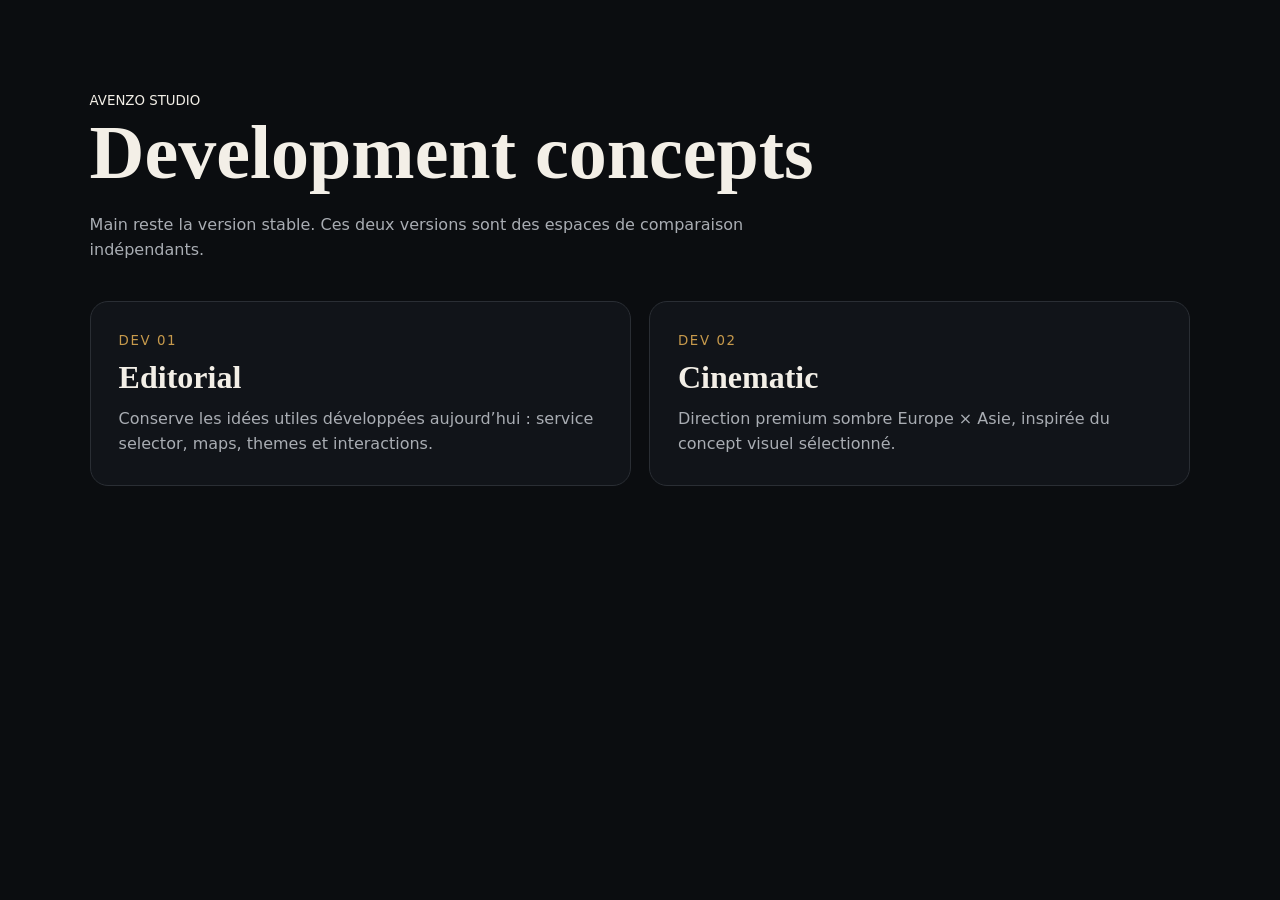
==== dev/index.html @ e0ce2dc3 "Add Avenzo development concepts hub" ====
<!doctype html><html lang="fr"><head><meta charset="utf-8"><meta name="viewport" content="width=device-width,initial-scale=1"><title>Avenzo — Development Concepts</title><style>body{margin:0;background:#0b0d10;color:#f3efe7;font-family:system-ui;padding:7vw}h1{font:600 clamp(40px,6vw,76px) Georgia,serif;margin:0 0 14px}p{color:#a9adb3;max-width:700px;line-height:1.6}.grid{display:grid;grid-template-columns:repeat(2,minmax(0,1fr));gap:18px;margin-top:38px}.card{border:1px solid #2a2e34;border-radius:18px;padding:28px;color:inherit;text-decoration:none;background:#111419}.card:hover{border-color:#c79a4c}.card small{color:#c79a4c;text-transform:uppercase;letter-spacing:.12em}.card h2{font:600 32px Georgia,serif;margin:10px 0}.card p{margin:0}@media(max-width:700px){.grid{grid-template-columns:1fr}}</style></head><body><small>AVENZO STUDIO</small><h1>Development concepts</h1><p>Main reste la version stable. Ces deux versions sont des espaces de comparaison indépendants.</p><div class="grid"><a class="card" href="editorial/"><small>DEV 01</small><h2>Editorial</h2><p>Conserve les idées utiles développées aujourd’hui : service selector, maps, themes et interactions.</p></a><a class="card" href="cinematic/"><small>DEV 02</small><h2>Cinematic</h2><p>Direction premium sombre Europe × Asie, inspirée du concept visuel sélectionné.</p></a></div></body></html>
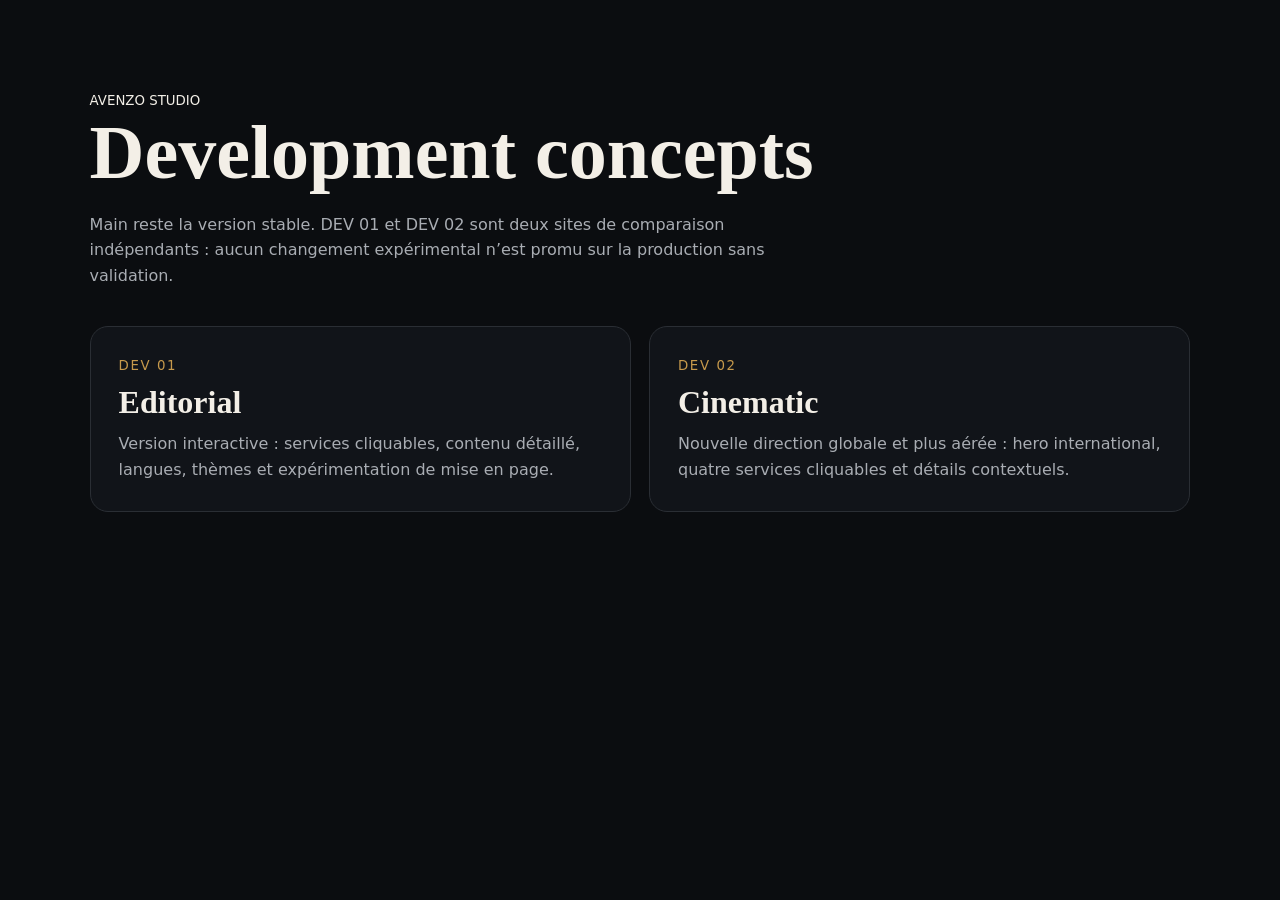
==== commit f4538d7c: "Clarify editorial and cinematic dev comparison" ====
--- a/dev/index.html
+++ b/dev/index.html
@@ -1 +1 @@
-<!doctype html><html lang="fr"><head><meta charset="utf-8"><meta name="viewport" content="width=device-width,initial-scale=1"><title>Avenzo — Development Concepts</title><style>body{margin:0;background:#0b0d10;color:#f3efe7;font-family:system-ui;padding:7vw}h1{font:600 clamp(40px,6vw,76px) Georgia,serif;margin:0 0 14px}p{color:#a9adb3;max-width:700px;line-height:1.6}.grid{display:grid;grid-template-columns:repeat(2,minmax(0,1fr));gap:18px;margin-top:38px}.card{border:1px solid #2a2e34;border-radius:18px;padding:28px;color:inherit;text-decoration:none;background:#111419}.card:hover{border-color:#c79a4c}.card small{color:#c79a4c;text-transform:uppercase;letter-spacing:.12em}.card h2{font:600 32px Georgia,serif;margin:10px 0}.card p{margin:0}@media(max-width:700px){.grid{grid-template-columns:1fr}}</style></head><body><small>AVENZO STUDIO</small><h1>Development concepts</h1><p>Main reste la version stable. Ces deux versions sont des espaces de comparaison indépendants.</p><div class="grid"><a class="card" href="editorial/"><small>DEV 01</small><h2>Editorial</h2><p>Conserve les idées utiles développées aujourd’hui : service selector, maps, themes et interactions.</p></a><a class="card" href="cinematic/"><small>DEV 02</small><h2>Cinematic</h2><p>Direction premium sombre Europe × Asie, inspirée du concept visuel sélectionné.</p></a></div></body></html>+<!doctype html><html lang="fr"><head><meta charset="utf-8"><meta name="viewport" content="width=device-width,initial-scale=1"><title>Avenzo — Development Concepts</title><style>body{margin:0;background:#0b0d10;color:#f3efe7;font-family:system-ui;padding:7vw}h1{font:600 clamp(40px,6vw,76px) Georgia,serif;margin:0 0 14px}p{color:#a9adb3;max-width:700px;line-height:1.6}.grid{display:grid;grid-template-columns:repeat(2,minmax(0,1fr));gap:18px;margin-top:38px}.card{border:1px solid #2a2e34;border-radius:18px;padding:28px;color:inherit;text-decoration:none;background:#111419}.card:hover{border-color:#c79a4c}.card small{color:#c79a4c;text-transform:uppercase;letter-spacing:.12em}.card h2{font:600 32px Georgia,serif;margin:10px 0}.card p{margin:0}@media(max-width:700px){.grid{grid-template-columns:1fr}}</style></head><body><small>AVENZO STUDIO</small><h1>Development concepts</h1><p>Main reste la version stable. DEV 01 et DEV 02 sont deux sites de comparaison indépendants : aucun changement expérimental n’est promu sur la production sans validation.</p><div class="grid"><a class="card" href="editorial/"><small>DEV 01</small><h2>Editorial</h2><p>Version interactive : services cliquables, contenu détaillé, langues, thèmes et expérimentation de mise en page.</p></a><a class="card" href="cinematic/"><small>DEV 02</small><h2>Cinematic</h2><p>Nouvelle direction globale et plus aérée : hero international, quatre services cliquables et détails contextuels.</p></a></div></body></html>
